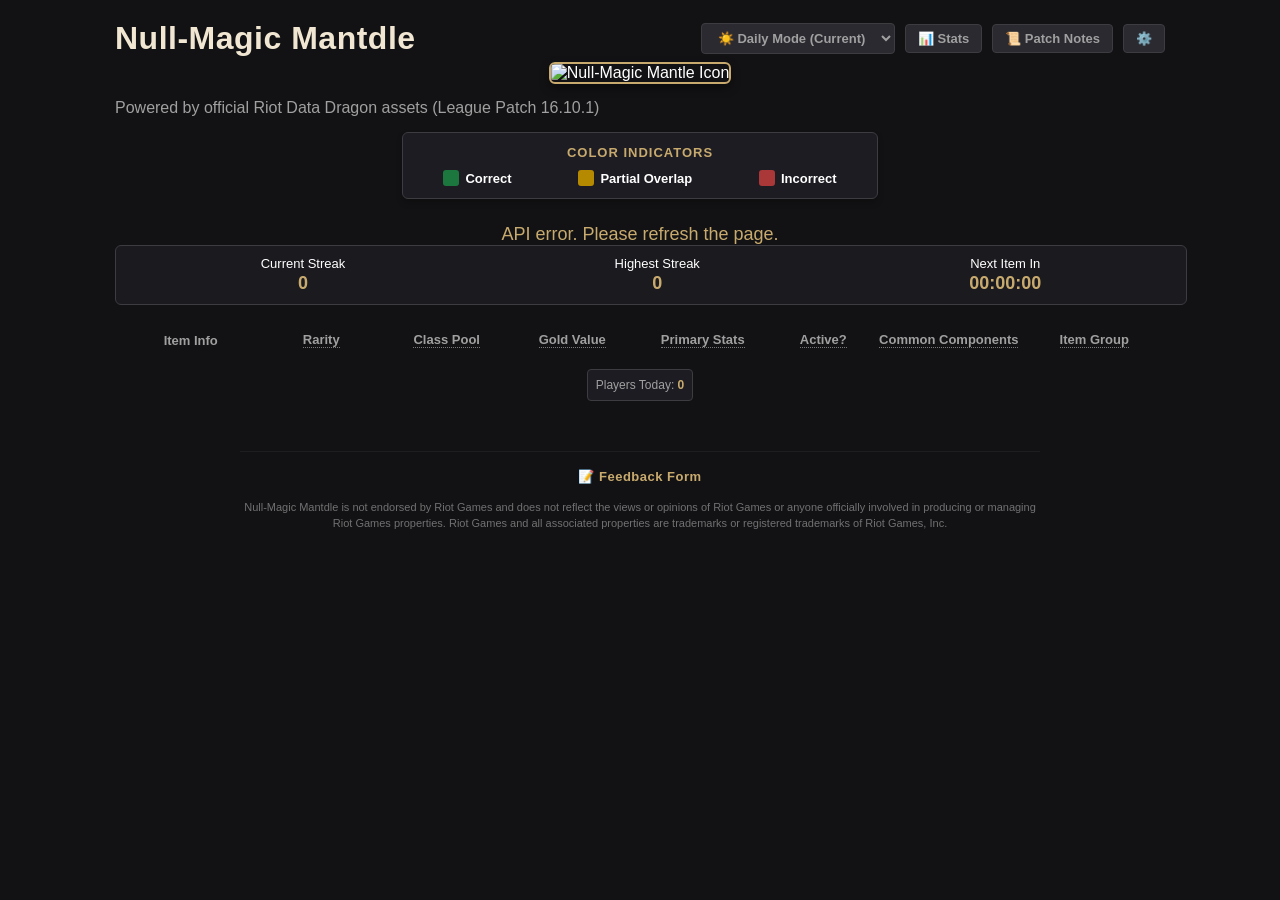
==== index.html @ 4fe8fe4a "Add files via upload" ====
<!DOCTYPE html>
<html lang="en">
<head>
    <meta charset="UTF-8">
    <meta name="viewport" content="width=device-width, initial-scale=1.0">
    <title>Null-Magic Mantdle - Daily Mode</title>
    <link rel="stylesheet" href="styles/main.css">
    <script type="module">
  import { initializeApp } from "https://www.gstatic.com/firebasejs/12.13.0/firebase-app.js";
  import { getFirestore } from "https://www.gstatic.com/firebasejs/12.13.0/firebase-firestore.js";
  import { doc, getDoc, setDoc, increment } from "https://www.gstatic.com/firebasejs/12.13.0/firebase-firestore.js";

  const firebaseConfig = {
    apiKey: "AIzaSyCM4MR29B792Sp19C0UyJ8x1PET6MaEWRI",
    authDomain: "null-magic-mantdle.firebaseapp.com",
    projectId: "null-magic-mantdle",
    storageBucket: "null-magic-mantdle.firebasestorage.app",
    messagingSenderId: "942446086455",
    appId: "1:942446086455:web:85b121a03490f0d2d932b2",
    measurementId: "G-M4QPRZ603F"
  };

  const app = initializeApp(firebaseConfig);
  const db = getFirestore(app);

  // Make Firebase available globally
  window.db = db;
  window.firebaseImports = { doc, getDoc, setDoc, increment };
</script>
</head>
<body>
    <div class="game-container">
        <!-- Header -->
        <div style="display: flex; justify-content: space-between; align-items: center; margin-bottom: 5px; width: 100%;">
            <h1 style="margin: 0;">Null-Magic Mantdle</h1>
            <div class="header-toolbar">
                <select id="modeSelect" class="mode-dropdown" onchange="location = this.value;">
                    <option value="https://null-magic-mantdle.lie8.workers.dev/" selected>☀️ Daily Mode (Current)</option>
                    <option value="https://null-magic-mantdle.lie8.workers.dev/infinite-mode.html">♾️ Infinite Mode</option>
                </select>
                <button id="openStatsBtn" class="toolbar-btn">📊 Stats</button>
                <button id="patchNotesBtn" class="patch-btn">📜 Patch Notes</button>
                <button id="openSettingsBtn" class="settings-btn">⚙️</button>
            </div>
        </div>

        <img class="title-icon" src="https://ddragon.leagueoflegends.com/cdn/14.23.1/img/item/1033.png" alt="Null-Magic Mantle Icon">
        <p class="subtitle" style="text-align: left; margin-top: 0;">
            Powered by official Riot Data Dragon assets (League Patch 16.10.1)
        </p>

        <!-- Color Legend -->
        <div class="legend-box" id="legendBox">
            <div class="legend-title">Color Indicators</div>
            <div class="legend-items">
                <div class="legend-item">
                    <div class="legend-color correct"></div>
                    <span>Correct</span>
                </div>
                <div class="legend-item">
                    <div class="legend-color partial"></div>
                    <span>Partial Overlap</span>
                </div>
                <div class="legend-item">
                    <div class="legend-color wrong"></div>
                    <span>Incorrect</span>
                </div>
            </div>
        </div>

        <!-- Dev Panel -->
        <div class="dev-panel" id="devPanel">
            <div><strong>Dev Console:</strong> Target: <span id="devTarget" style="color:#c8aa6e;">Loading...</span></div>
        </div>

        <!-- Loading -->
        <div id="loadingText" class="loading">Fetching items database from Riot servers...</div>

        <!-- Stats Banner -->
        <div class="stats-banner" style="display:none;" id="statsBanner">
            <div class="stat-box">Current Streak <span id="currentStreak" class="stat-val">0</span></div>
            <div class="stat-box">Highest Streak <span id="maxStreak" class="stat-val">0</span></div>
            <div class="stat-box">Next Item In <span id="dailyTimer" class="stat-val timer-val">00:00:00</span></div>
        </div>

        <!-- Input Area -->
        <div class="input-area" id="gameplayArea" style="display:none;">
            <input type="text" id="itemInput" placeholder="Type an item name..." autocomplete="off">
            <div id="suggestions" class="suggestions"></div>
        </div>

        <!-- Win Message -->
        <div id="winMessage" class="win-message"></div>

        <!-- Results Table -->
        <table class="results-table">
            <thead>
                <tr>
                    <th style="width: 14%;">Item Info</th>
                    <th style="width: 11%;">
                        <div class="tooltip">Rarity
                            <span class="tooltiptext">The structure tier of the item in shop pathing.<br><b>Example:</b> Starter (Doran's Shield), Epic (Hextech Alternator), or Legendary (Rabadon's).</span>
                        </div>
                    </th>
                    <th style="width: 13%;">
                        <div class="tooltip">Class Pool
                            <span class="tooltiptext">Recommended user class archetype in Summoner's Rift shop tabs for legendary items.<br><b>Classes:</b> Mage, Tank, Fighter, Assassin, Support, Marksman.</span>
                        </div>
                    </th>
                    <th style="width: 11%;">
                        <div class="tooltip">Gold Value
                            <span class="tooltiptext">Total purchase price of the complete item. Gives direction arrows.</span>
                        </div>
                    </th>
                    <th style="width: 14%;">
                        <div class="tooltip">Primary Stats
                            <span class="tooltiptext">Base stats/attributes granted by the item. Green on perfect match, Yellow on partial overlap.</span>
                        </div>
                    </th>
                    <th style="width: 9%;">
                        <div class="tooltip">Active?
                            <span class="tooltiptext">Whether the item has a click-activated active ability. <br><b>Examples:</b> Zhonya's, Tiamat.</span>
                        </div>
                    </th>
                    <th style="width: 15%;">
                        <div class="tooltip">Common Components
                            <span class="tooltiptext">Shows any overlapping ingredients or recipe paths with target.</span>
                        </div>
                    </th>
                    <th style="width: 13%;">
                        <div class="tooltip">Item Group
                            <span class="tooltiptext">Classifies items with unique named passives that don't stack.<br><b>Example:</b> Lifeline (Sterak's / Maw) or Spellblade (Sheen / Lich Bane)</span>
                        </div>
                    </th>
                </tr>
            </thead>
            <tbody id="resultsBody"></tbody>
        </table>
    </div>

    <!-- Settings Modal -->
    <div id="settingsModal" class="modal-overlay">
        <div class="modal-content" style="max-width: 400px;">
            <div class="modal-header">
                <h2>Game Settings</h2>
                <button id="closeSettingsBtn" class="close-modal-btn">&times;</button>
            </div>
            
            <div class="setting-row">
                <span class="setting-label">
                    <b>Colorblind Mode</b><br>
                    <small style="color:#a0a0a0;">Changes indicators to Blue / Yellow / Orange</small>
                </span>
                <label class="switch">
                    <input type="checkbox" id="colorblindToggle">
                    <span class="slider"></span>
                </label>
            </div>

            <div class="setting-row">
                <span class="setting-label">
                    <b>Show Color Indicators</b><br>
                    <small style="color:#a0a0a0;">Toggle legend visibility</small>
                </span>
                <label class="switch">
                    <input type="checkbox" id="indicatorsToggle" checked>
                    <span class="slider"></span>
                </label>
            </div>
        </div>
    </div>

    <!-- Patch Notes Modal -->
    <div id="patchNotesModal" class="modal-overlay">
        <div class="modal-content">
            <div class="modal-header">
                <h2>Changelog / Patch Notes</h2>
                <button id="closeModalBtn" class="close-modal-btn">&times;</button>
            </div>
            <div id="patchNotesContainer"></div>
        </div>
    </div>
    
    <div id="dailyUserCount" class="user-count-display"> Players Today: <span id="userCountNumber">0</span> </div>
    
    <!-- Stats Modal -->
    <div id="statsModal" class="modal-overlay">
        <div class="modal-content">
            <div class="modal-header">
                <h2>Daily Mode Statistics</h2>
                <button id="closeStatsBtn" class="close-modal-btn">&times;</button>
            </div>
            
            <div class="stats-grid">
                <div class="stats-card">
                    <span id="statPlayed" class="stats-number">0</span>
                    <span class="stats-label">Played</span>
                </div>
                <div class="stats-card">
                    <span id="statWinPct" class="stats-number">0%</span>
                    <span class="stats-label">Win %</span>
                </div>
                <div class="stats-card">
                    <span id="statCurrStreak" class="stats-number">0</span>
                    <span class="stats-label">Current Streak</span>
                </div>
                <div class="stats-card">
                    <span id="statMaxStreak" class="stats-number">0</span>
                    <span class="stats-label">Max Streak</span>
                </div>
            </div>

            <div class="stats-grid" style="grid-template-columns: repeat(2, 1fr); margin-top: 10px;">
                <div class="stats-card">
                    <span id="statAvgGuesses" class="stats-number">0</span>
                    <span class="stats-label">Avg Guesses</span>
                </div>
                <div class="stats-card">
                    <span id="statOneGuess" class="stats-number">0</span>
                    <span class="stats-label">One Guess Wins</span>
                </div>
            </div>
        </div>
    </div>

    <!-- Footer -->
    <footer class="legal-footer">
        <div style="margin-bottom: 12px;">
            <a href="https://docs.google.com/forms/d/e/1FAIpQLSfaA3ehGkZpLdsk66WE9c410mySWTN0zHF4xRyFNoQ5sEo73Q/viewform?usp=publish-editor" target="_blank">
                📝 Feedback Form
            </a>
        </div>
        Null-Magic Mantdle is not endorsed by Riot Games and does not reflect the views or opinions of Riot Games or anyone officially involved in producing or managing Riot Games properties. Riot Games and all associated properties are trademarks or registered trademarks of Riot Games, Inc.
    </footer>

    <!-- Scripts -->
    <script src="scripts/shared.js"></script>
    <script src="scripts/patch-notes.js"></script>
    <script src="scripts/daily-mode.js"></script>
    
    <script>
        // Settings toggle for legend box
        const indicatorsToggle = document.getElementById('indicatorsToggle');
        const legendBox = document.getElementById('legendBox');

        if (indicatorsToggle && legendBox) {
            const storedIndicators = localStorage.getItem('showIndicators');
            
            if (storedIndicators === null) {
                indicatorsToggle.checked = true;
                legendBox.style.display = 'block';
                localStorage.setItem('showIndicators', 'true');
            } else {
                const isVisible = storedIndicators === 'true';
                indicatorsToggle.checked = isVisible;
                legendBox.style.display = isVisible ? 'block' : 'none';
            }

            indicatorsToggle.addEventListener('change', (e) => {
                const isActive = e.target.checked;
                legendBox.style.display = isActive ? 'block' : 'none';
                localStorage.setItem('showIndicators', isActive);
            });
        }

        // Show stats banner when game loads
        document.addEventListener('DOMContentLoaded', () => {
            const statsBanner = document.getElementById('statsBanner');
            if (statsBanner) {
                statsBanner.style.display = 'flex';
            }
        });

        // Stats modal functionality
        const statsModal = document.getElementById('statsModal');
        const openStatsBtn = document.getElementById('openStatsBtn');
        const closeStatsBtn = document.getElementById('closeStatsBtn');

        if (openStatsBtn && statsModal && closeStatsBtn) {
            openStatsBtn.addEventListener('click', () => {
                // Load and display stats
                const played = parseInt(localStorage.getItem('stats_daily_played') || '0');
                const won = parseInt(localStorage.getItem('stats_daily_won') || '0');
                const totalGuesses = parseInt(localStorage.getItem('stats_daily_total_guesses') || '0');
                const oneGuessWins = parseInt(localStorage.getItem('stats_daily_one_guess') || '0');
                
                const dailyHistory = JSON.parse(localStorage.getItem('mantdleDailyHistory')) || { currentStreak: 0, maxStreak: 0 };
                
                const winPct = played > 0 ? Math.round((won / played) * 100) : 0;
                const avgGuesses = won > 0 ? (totalGuesses / won).toFixed(1) : 0;
                
                document.getElementById('statPlayed').textContent = played;
                document.getElementById('statWinPct').textContent = winPct + '%';
                document.getElementById('statCurrStreak').textContent = dailyHistory.currentStreak || 0;
                document.getElementById('statMaxStreak').textContent = dailyHistory.maxStreak || 0;
                document.getElementById('statAvgGuesses').textContent = avgGuesses;
                document.getElementById('statOneGuess').textContent = oneGuessWins;
                
                statsModal.style.display = 'flex';
            });
            
            closeStatsBtn.addEventListener('click', () => {
                statsModal.style.display = 'none';
            });
            
            window.addEventListener('click', (e) => {
                if (e.target === statsModal) {
                    statsModal.style.display = 'none';
                }
            });
        }
    </script>
</body>
</html>
---- styles/main.css ----
/* ============================================
   MAIN STYLES - NULL-MAGIC MANTDLE
   Shared styles for all game modes
   ============================================ */

/* === CORE LAYOUT === */
body {
    font-family: 'Segoe UI', Tahoma, Geneva, Verdana, sans-serif;
    background-color: #121214;
    color: #ffffff;
    display: flex;
    flex-direction: column;
    align-items: center;
    padding: 20px;
    margin: 0;
}

.game-container {
    width: 100%;
    max-width: 1050px;
    text-align: center;
}

/* === HEADER === */
h1 {
    color: #f0e6d2;
    margin-bottom: 5px;
    font-size: 32px;
    font-weight: 700;
    letter-spacing: 0.5px;
}

.subtitle {
    color: #a0a0a0;
    margin-bottom: 15px;
}

.title-icon {
    width: 48px;
    height: 48px;
    border-radius: 6px;
    border: 2px solid #c8aa6e;
    box-shadow: 0 4px 10px rgba(0, 0, 0, 0.4);
    margin-bottom: 15px;
}

.header-toolbar {
    display: flex;
    align-items: center;
    gap: 10px;
}

/* === BUTTONS === */
.toolbar-btn,
.mode-dropdown,
.patch-btn,
.settings-btn,
.game-btn {
    background: #2a2a30;
    color: #a0a0a0;
    border: 1px solid #3c3c41;
    padding: 6px 12px;
    border-radius: 4px;
    cursor: pointer;
    font-size: 13px;
    font-weight: 600;
    transition: all 0.2s ease;
    outline: none;
}

.toolbar-btn:hover,
.mode-dropdown:hover,
.patch-btn:hover,
.settings-btn:hover,
.game-btn:hover {
    border-color: #c8aa6e;
    color: #c8aa6e;
}

.dev-btn {
    background-color: #c8aa6e;
    color: #121214;
    border: none;
    padding: 8px 12px;
    font-weight: bold;
    cursor: pointer;
    border-radius: 4px;
}

.dev-btn:hover {
    background-color: #e0ca9e;
}

.next-btn {
    background: #c8aa6e;
    color: #1a1a1f;
    border-color: #c8aa6e;
}

.next-btn:hover {
    background: #e2c282;
    color: #1a1a1f;
}

.reveal-btn:hover {
    border-color: #ff4655;
    color: #ff4655;
}

/* === INPUT AREA === */
.input-area {
    position: relative;
    margin-bottom: 30px;
    display: flex;
    justify-content: center;
}

input {
    width: 350px;
    padding: 12px;
    background-color: #1e1e22;
    border: 2px solid #3c3c41;
    color: white;
    border-radius: 4px;
    font-size: 16px;
}

input:focus {
    outline: none;
    border-color: #c8aa6e;
}

input:disabled {
    background-color: #333;
    cursor: not-allowed;
}

/* === SUGGESTIONS DROPDOWN === */
.suggestions {
    position: absolute;
    top: 100%;
    left: 50%;
    transform: translateX(-50%);
    width: 350px;
    background: #1e1e22;
    border: 1px solid #3c3c41;
    border-top: none;
    z-index: 10;
    max-height: 200px;
    overflow-y: auto;
    text-align: left;
    border-radius: 0 0 4px 4px;
}

.suggestions:empty {
    border: none;
}

.suggestion-item {
    padding: 10px;
    cursor: pointer;
    display: flex;
    align-items: center;
    gap: 10px;
}

.suggestion-item img {
    width: 24px;
    height: 24px;
    border-radius: 4px;
}

.suggestion-item:hover {
    background-color: #2a2a30;
    color: #c8aa6e;
}

/* === RESULTS TABLE === */
.results-table {
    width: 100%;
    border-collapse: separate;
    border-spacing: 6px;
    margin-top: 20px;
    perspective: 1000px;
}

th {
    color: #a0a0a0;
    font-weight: 600;
    padding-bottom: 5px;
    font-size: 13px;
    position: relative;
    z-index: 30;
}

td {
    padding: 0;
    text-align: center;
    font-weight: bold;
    font-size: 13px;
    border-radius: 4px;
    vertical-align: middle;
    height: 80px;
    background-color: transparent;
}

/* === FLIP ANIMATION === */
.flip-container {
    width: 100%;
    height: 100%;
    position: relative;
    transform-style: preserve-3d;
}

.flip-animate {
    animation: wordleTopDownFlip 0.6s cubic-bezier(0.4, 0, 0.2, 1) forwards;
}

.card-front,
.card-back {
    position: absolute;
    width: 100%;
    height: 100%;
    backface-visibility: hidden;
    display: flex;
    align-items: center;
    justify-content: center;
    border-radius: 4px;
    box-shadow: 1px 1px 3px rgba(0, 0, 0, 0.4);
    box-sizing: border-box;
    padding: 6px;
}

.card-front {
    background-color: #1e1e22;
    border: 1px solid #3c3c41;
    color: #ffffff;
}

.card-back {
    transform: rotateX(180deg);
    color: #ffffff;
    text-shadow: 1px 1px 2px rgba(0, 0, 0, 0.6);
    line-height: 1.3;
}

@keyframes wordleTopDownFlip {
    0% { transform: rotateX(0deg); }
    50% { transform: rotateX(90deg); }
    100% { transform: rotateX(180deg); }
}

/* === ITEM CELL === */
.item-cell {
    display: flex;
    flex-direction: column;
    align-items: center;
    gap: 6px;
    width: 100%;
}

.item-cell img {
    width: 36px;
    height: 36px;
    border-radius: 0px !important;
    border: 1px solid #555;
    flex-shrink: 0;
}

.item-cell span {
    font-size: 11px;
    word-break: break-word;
}

/* === CELL COLORS === */
.correct {
    background-color: #1c773e !important;
}

.partial {
    background-color: #b58900 !important;
}

.wrong {
    background-color: #aa3838 !important;
}

/* === COLORBLIND MODE === */
body.colorblind-mode .correct {
    background-color: #005fcc !important;
}

body.colorblind-mode .partial {
    background-color: #ffcc00 !important;
    color: #121214 !important;
}

body.colorblind-mode .wrong {
    background-color: #ff6b00 !important;
}

/* === TOOLTIPS === */
.tooltip {
    cursor: help;
    border-bottom: 1px dotted #777;
    display: inline-block;
}

.tooltip .tooltiptext {
    visibility: hidden;
    width: 210px;
    background-color: #1c1c22;
    color: #fff;
    text-align: center;
    border: 1px solid #c8aa6e;
    border-radius: 5px;
    padding: 8px 10px;
    position: absolute;
    z-index: 20;
    bottom: 125%;
    left: 50%;
    transform: translateX(-50%);
    opacity: 0;
    transition: opacity 0.2s ease, transform 0.2s ease;
    font-size: 11px;
    font-weight: normal;
    line-height: 1.4;
    box-shadow: 0 5px 15px rgba(0, 0, 0, 0.6);
    pointer-events: none;
}

.tooltip:hover .tooltiptext {
    visibility: visible;
    opacity: 1;
    transform: translateX(-50%) translateZ(10px);
}

/* === LEGEND BOX === */
.legend-box {
    background-color: #1c1c22;
    border: 1px solid #3c3c41;
    border-radius: 6px;
    padding: 12px;
    max-width: 450px;
    margin: 0 auto 25px auto;
    box-shadow: 0 4px 6px rgba(0, 0, 0, 0.2);
}

.legend-title {
    font-size: 13px;
    font-weight: bold;
    color: #c8aa6e;
    text-transform: uppercase;
    letter-spacing: 1px;
    margin-bottom: 10px;
}

.legend-items {
    display: flex;
    justify-content: space-around;
    gap: 10px;
}

.legend-item {
    display: flex;
    align-items: center;
    gap: 6px;
    font-size: 13px;
    font-weight: 600;
}

.legend-color {
    width: 16px;
    height: 16px;
    border-radius: 3px;
}

/* === DRAGGABLE LEGEND WINDOW === */
.draggable-window {
    position: fixed;
    bottom: 20px;
    right: 20px;
    z-index: 999;
    background: #1a1a1f;
    border: 2px solid #3c3c41;
    border-radius: 6px;
    width: 260px;
    box-shadow: 0 4px 15px rgba(0, 0, 0, 0.5);
}

.legend-header {
    background: #24242a;
    border-bottom: 1px solid #3c3c41;
    padding: 8px 12px;
    cursor: move;
    display: flex;
    justify-content: space-between;
    align-items: center;
    color: #c8aa6e;
    font-size: 12px;
    font-weight: bold;
    text-transform: uppercase;
    letter-spacing: 0.5px;
    user-select: none;
}

.legend-close-x {
    background: none;
    border: none;
    color: #a0a0a0;
    font-size: 16px;
    cursor: pointer;
    line-height: 1;
    padding: 0;
}

.legend-close-x:hover {
    color: #ff4655;
}

.legend-body {
    padding: 12px;
    text-align: left;
}

.legend-row-item {
    display: flex;
    align-items: center;
    gap: 10px;
    margin-bottom: 8px;
    font-size: 12px;
    color: #a0a0a0;
}

.legend-row-item:last-child {
    margin-bottom: 0;
}

.legend-indicator-box {
    width: 14px;
    height: 14px;
    border-radius: 3px;
    flex-shrink: 0;
}

/* === MODALS === */
.modal-overlay {
    display: none;
    position: fixed;
    top: 0;
    left: 0;
    width: 100%;
    height: 100%;
    background-color: rgba(0, 0, 0, 0.8);
    z-index: 999;
    justify-content: center;
    align-items: center;
}

.modal-content {
    background-color: #1c1c22;
    border: 1px solid #c8aa6e;
    border-radius: 6px;
    width: 90%;
    max-width: 500px;
    max-height: 80%;
    overflow-y: auto;
    padding: 20px;
    box-shadow: 0 8px 32px rgba(0, 0, 0, 0.6);
    text-align: left;
    box-sizing: border-box;
}

.modal-header {
    display: flex;
    justify-content: space-between;
    align-items: center;
    border-bottom: 1px solid #3c3c41;
    padding-bottom: 10px;
    margin-bottom: 15px;
}

.modal-header h2 {
    margin: 0;
    color: #f0e6d2;
    font-size: 18px;
    text-transform: uppercase;
    letter-spacing: 0.5px;
}

.close-modal-btn {
    background: transparent;
    border: none;
    color: #a0a0a0;
    font-size: 24px;
    cursor: pointer;
    line-height: 1;
}

.close-modal-btn:hover {
    color: #ffffff;
}

/* === STATS === */
.stats-banner {
    display: flex;
    justify-content: space-around;
    background: #1a1a1f;
    border: 1px solid #3c3c41;
    padding: 10px;
    border-radius: 6px;
    margin-bottom: 15px;
    width: 100%;
    font-size: 13px;
}

.stat-box {
    text-align: center;
}

.stat-val {
    display: block;
    font-size: 18px;
    color: #c8aa6e;
    font-weight: bold;
    margin-top: 2px;
}

.stats-grid {
    display: grid;
    grid-template-columns: repeat(4, 1fr);
    gap: 8px;
    margin: 20px 0;
    text-align: center;
}

.stats-card {
    background-color: #121214;
    border: 1px solid #3c3c41;
    border-radius: 4px;
    padding: 12px 4px;
}

.stats-number {
    font-size: 22px;
    font-weight: bold;
    color: #c8aa6e;
    display: block;
}

.stats-label {
    font-size: 10px;
    color: #a0a0a0;
    margin-top: 4px;
    display: block;
    text-transform: uppercase;
    font-weight: 600;
}

/* === SETTINGS === */
.setting-row {
    display: flex;
    justify-content: space-between;
    align-items: center;
    padding: 12px 0;
    border-bottom: 1px solid #3c3c41;
}

.setting-label {
    font-size: 14px;
    color: #e0e0e0;
}

.switch {
    position: relative;
    display: inline-block;
    width: 44px;
    height: 22px;
}

.switch input {
    display: none;
}

.slider {
    position: absolute;
    cursor: pointer;
    top: 0;
    left: 0;
    right: 0;
    bottom: 0;
    background-color: #3c3c41;
    transition: 0.3s;
    border-radius: 22px;
}

.slider:before {
    position: absolute;
    content: "";
    height: 16px;
    width: 16px;
    left: 3px;
    bottom: 3px;
    background-color: white;
    transition: 0.3s;
    border-radius: 50%;
}

input:checked + .slider {
    background-color: #c8aa6e;
}

input:checked + .slider:before {
    transform: translateX(22px);
}

/* === SHARE SECTION === */
#shareSection {
    border-top: 1px solid #3c3c41;
    padding-top: 15px;
    margin-top: 15px;
    display: none;
}

#shareSection h3 {
    color: #4bb543;
    margin: 0 0 8px 0;
    font-size: 15px;
}

#sharePreview {
    font-family: 'Courier New', Courier, monospace;
    font-size: 11px;
    color: #a0a0a0;
    background: #121214;
    padding: 10px;
    border-radius: 4px;
    white-space: pre-wrap;
    margin: 5px 0 15px 0;
    border: 1px solid #2a2a30;
    line-height: 1.4;
}

.share-action-btn {
    background: #1c773e;
    color: white;
    border: none;
    padding: 10px 20px;
    font-size: 14px;
    font-weight: bold;
    border-radius: 4px;
    cursor: pointer;
    display: inline-flex;
    align-items: center;
    justify-content: center;
    gap: 8px;
    text-transform: uppercase;
    letter-spacing: 0.5px;
    transition: background 0.2s;
    box-sizing: border-box;
    margin-top: 15px;
}

.share-action-btn:hover {
    background: #24924f;
}

/* === PATCH NOTES === */
.patch-version {
    color: #c8aa6e;
    font-weight: bold;
    margin-top: 15px;
    margin-bottom: 5px;
    font-size: 15px;
}

.patch-list {
    margin: 0;
    padding-left: 20px;
    color: #e0e0e0;
    font-size: 13px;
    line-height: 1.5;
}

/* === DEV PANEL === */
.dev-panel {
    background-color: #1c1c22;
    border: 1px dashed #c8aa6e;
    padding: 10px;
    margin-bottom: 20px;
    border-radius: 4px;
    display: none;
    justify-content: space-around;
    align-items: center;
}

/* === MESSAGES === */
.win-message {
    color: #4bb543;
    font-size: 24px;
    font-weight: bold;
    margin-top: 20px;
    display: none;
}

.loading {
    font-size: 18px;
    color: #c8aa6e;
}

/* === FOOTER === */
.legal-footer {
    max-width: 800px;
    text-align: center;
    font-size: 11px;
    color: rgba(255, 255, 255, 0.4);
    line-height: 1.5;
    margin-top: 50px;
    padding: 15px 0;
    margin-left: auto;
    margin-right: auto;
    border-top: 1px solid rgba(255, 255, 255, 0.05);
    box-sizing: border-box;
}

.legal-footer a {
    color: #c8aa6e;
    text-decoration: none;
    font-weight: 600;
    font-size: 13px;
    letter-spacing: 0.5px;
}

/* === MODE-SPECIFIC === */
.streak-disclaimer {
    color: #a0a0a0;
    font-size: 11px;
    font-style: italic;
    margin-top: -10px;
    margin-bottom: 15px;
    text-align: center;
}

.infinite-controls-row {
    display: flex;
    gap: 10px;
    margin-bottom: 15px;
    width: 100%;
}

.game-btn {
    flex: 1;
}


#dailyShareBtn {
    margin-top: 15px;
}

.user-count-display {
    text-align: center;
    color: #a0a0a0;
    font-size: 12px;
    margin-top: 10px;
    padding: 8px;
    background: #1c1c22;
    border-radius: 4px;
    border: 1px solid #3c3c41;
}

#userCountNumber {
    color: #c8aa6e;
    font-weight: bold;
}
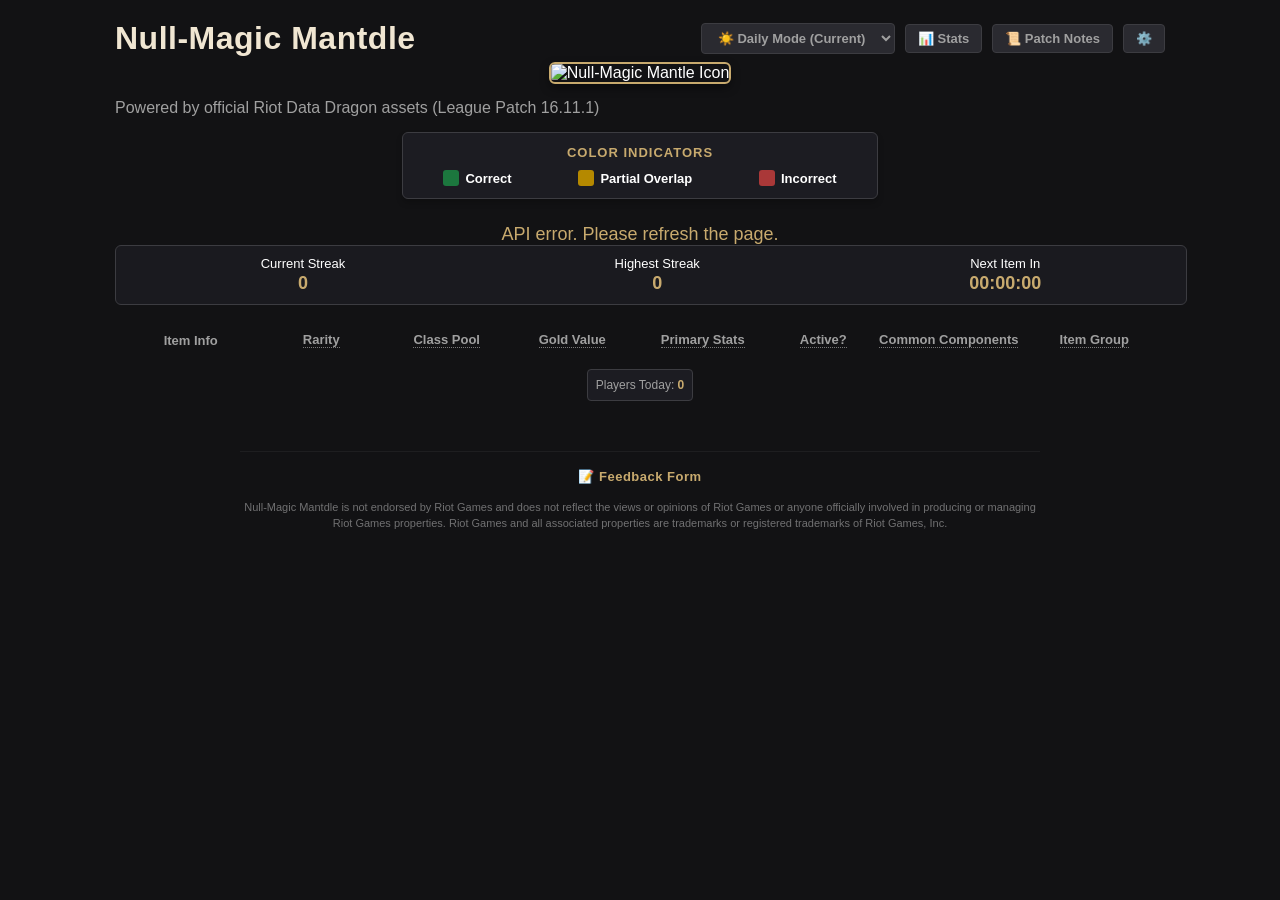
==== commit 3f0005f3: "Add files via upload" ====
--- a/index.html
+++ b/index.html
@@ -46,7 +46,7 @@
 
         <img class="title-icon" src="https://ddragon.leagueoflegends.com/cdn/14.23.1/img/item/1033.png" alt="Null-Magic Mantle Icon">
         <p class="subtitle" style="text-align: left; margin-top: 0;">
-            Powered by official Riot Data Dragon assets (League Patch 16.10.1)
+            Powered by official Riot Data Dragon assets (League Patch 16.11.1)
         </p>
 
         <!-- Color Legend -->
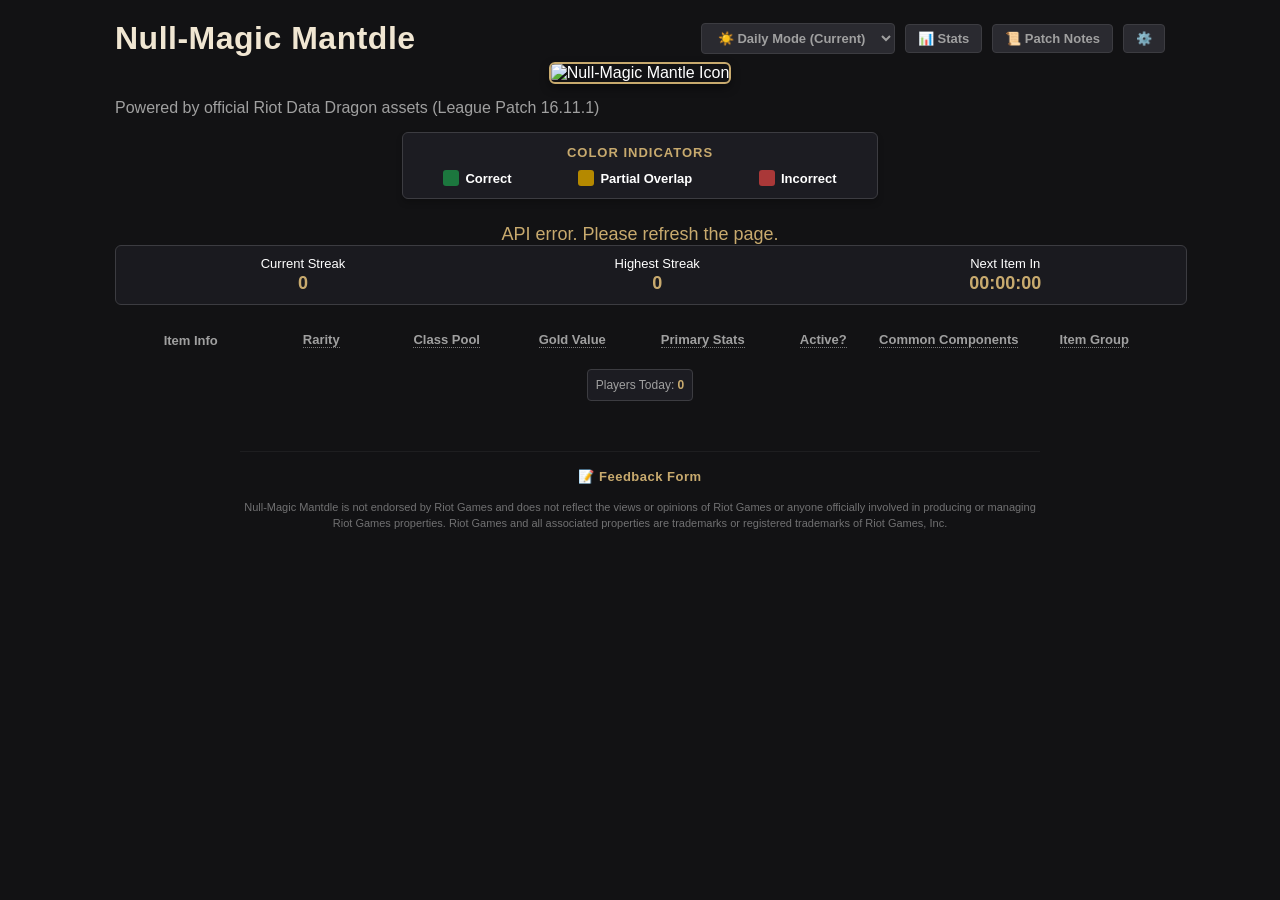
==== commit ccf7ca2b: "Add files via upload" ====
--- a/index.html
+++ b/index.html
@@ -5,6 +5,8 @@
     <meta name="viewport" content="width=device-width, initial-scale=1.0">
     <title>Null-Magic Mantdle - Daily Mode</title>
     <link rel="stylesheet" href="styles/main.css">
+    <link rel="icon" type="image/png" href="https://ddragon.leagueoflegends.com/cdn/16.10.1/img/item/1033.png">
+    <link rel="apple-touch-icon" href="https://ddragon.leagueoflegends.com/cdn/16.10.1/img/item/1033.png">
     <script type="module">
   import { initializeApp } from "https://www.gstatic.com/firebasejs/12.13.0/firebase-app.js";
   import { getFirestore } from "https://www.gstatic.com/firebasejs/12.13.0/firebase-firestore.js";
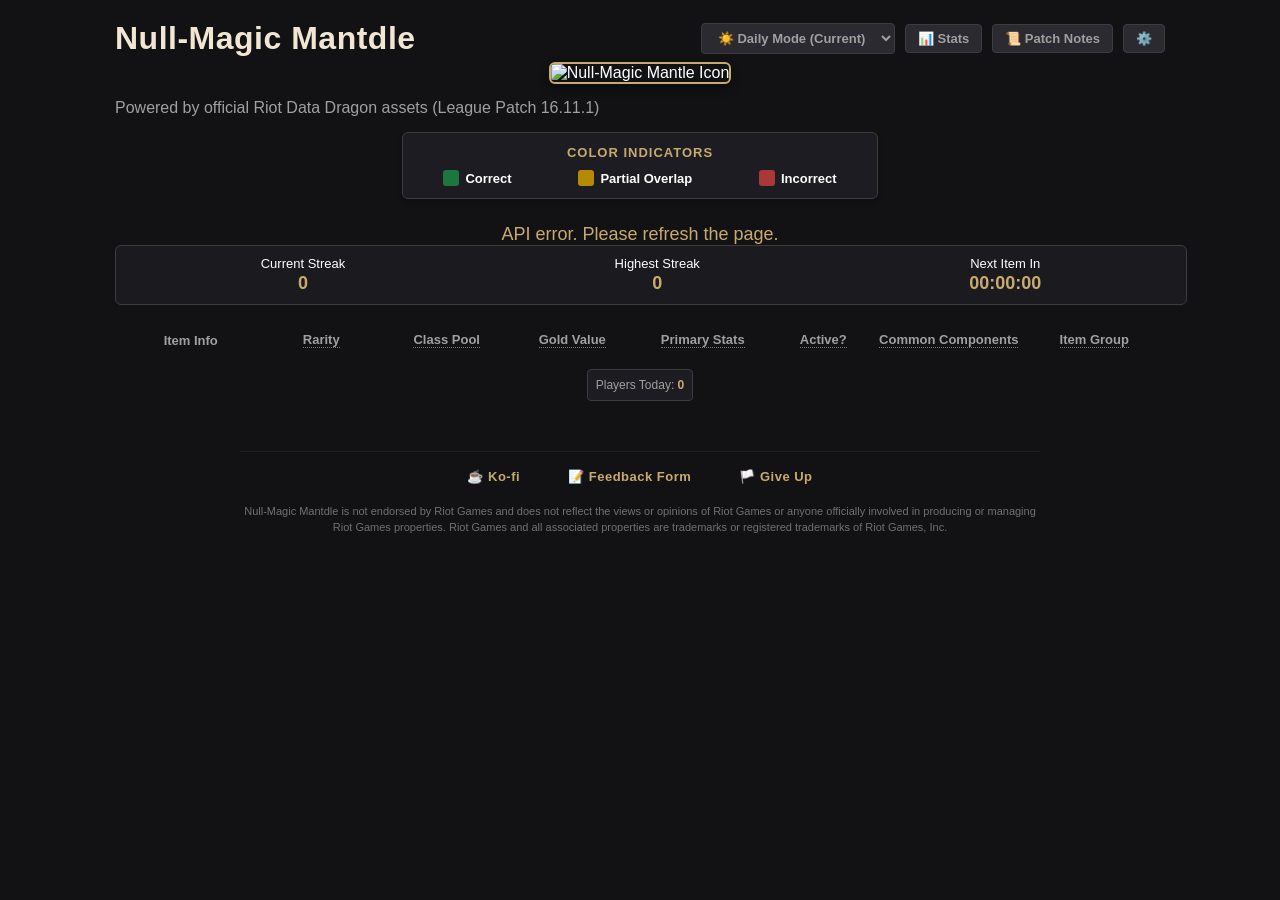
==== commit 06850a59: "Add files via upload" ====
--- a/index.html
+++ b/index.html
@@ -37,8 +37,8 @@
             <h1 style="margin: 0;">Null-Magic Mantdle</h1>
             <div class="header-toolbar">
                 <select id="modeSelect" class="mode-dropdown" onchange="location = this.value;">
-                    <option value="https://null-magic-mantdle.lie8.workers.dev/" selected>☀️ Daily Mode (Current)</option>
-                    <option value="https://null-magic-mantdle.lie8.workers.dev/infinite-mode.html">♾️ Infinite Mode</option>
+                    <option value="https://null-magic-mantdle.org/" selected>☀️ Daily Mode (Current)</option>
+                    <option value="https://null-magic-mantdle.org/infinite-mode">♾️ Infinite Mode</option>
                 </select>
                 <button id="openStatsBtn" class="toolbar-btn">📊 Stats</button>
                 <button id="patchNotesBtn" class="patch-btn">📜 Patch Notes</button>
@@ -160,16 +160,29 @@
             </div>
 
             <div class="setting-row">
-                <span class="setting-label">
-                    <b>Show Color Indicators</b><br>
-                    <small style="color:#a0a0a0;">Toggle legend visibility</small>
-                </span>
-                <label class="switch">
-                    <input type="checkbox" id="indicatorsToggle" checked>
-                    <span class="slider"></span>
+    <span class="setting-label">
+        <b>Show Color Indicators</b><br>
+        <small style="color:#a0a0a0;">Toggle legend visibility</small>
+    </span>
+    <label class="switch">
+        <input type="checkbox" id="indicatorsToggle" checked>
+        <span class="slider"></span>
+    </label>
+</div>
+
+
+<div class="setting-row">
+    <span class="setting-label">
+        <b>Show Rarity Badges in Search</b><br>
+        <small style="color:#a0a0a0;">Enables a badge that shows item rarity in search suggestions</small>
+    </span>
+    <label class="switch">
+            <input type="checkbox" id="showTierBadgeToggle">
+                <span class="slider"></span>
                 </label>
             </div>
         </div>
+    
     </div>
 
     <!-- Patch Notes Modal -->
@@ -227,11 +240,26 @@
 
     <!-- Footer -->
     <footer class="legal-footer">
-        <div style="margin-bottom: 12px;">
-            <a href="https://docs.google.com/forms/d/e/1FAIpQLSfaA3ehGkZpLdsk66WE9c410mySWTN0zHF4xRyFNoQ5sEo73Q/viewform?usp=publish-editor" target="_blank">
-                📝 Feedback Form
-            </a>
-        </div>
+    <div style="display: flex; gap: 24px; justify-content: center; margin-bottom: 16px;">
+        
+        <a href="https://ko-fi.com/lie888" target="_blank">
+            ☕ Ko-fi
+        </a>
+                <span style="color: #3c3c41;"></span>
+
+        <a href="https://docs.google.com/forms/d/e/1FAIpQLSfaA3ehGkZpLdsk66WE9c410mySWTN0zHF4xRyFNoQ5sEo73Q/viewform?usp=publish-editor" target="_blank">
+            📝 Feedback Form
+        </a>
+                <span style="color: #3c3c41;"></span>
+
+        <a href="https://www.youtube.com/watch?v=vx72kEF9FII" target="_blank">
+            🏳️ Give Up
+        </a>
+
+
+    </div>
+
+
         Null-Magic Mantdle is not endorsed by Riot Games and does not reflect the views or opinions of Riot Games or anyone officially involved in producing or managing Riot Games properties. Riot Games and all associated properties are trademarks or registered trademarks of Riot Games, Inc.
     </footer>
 
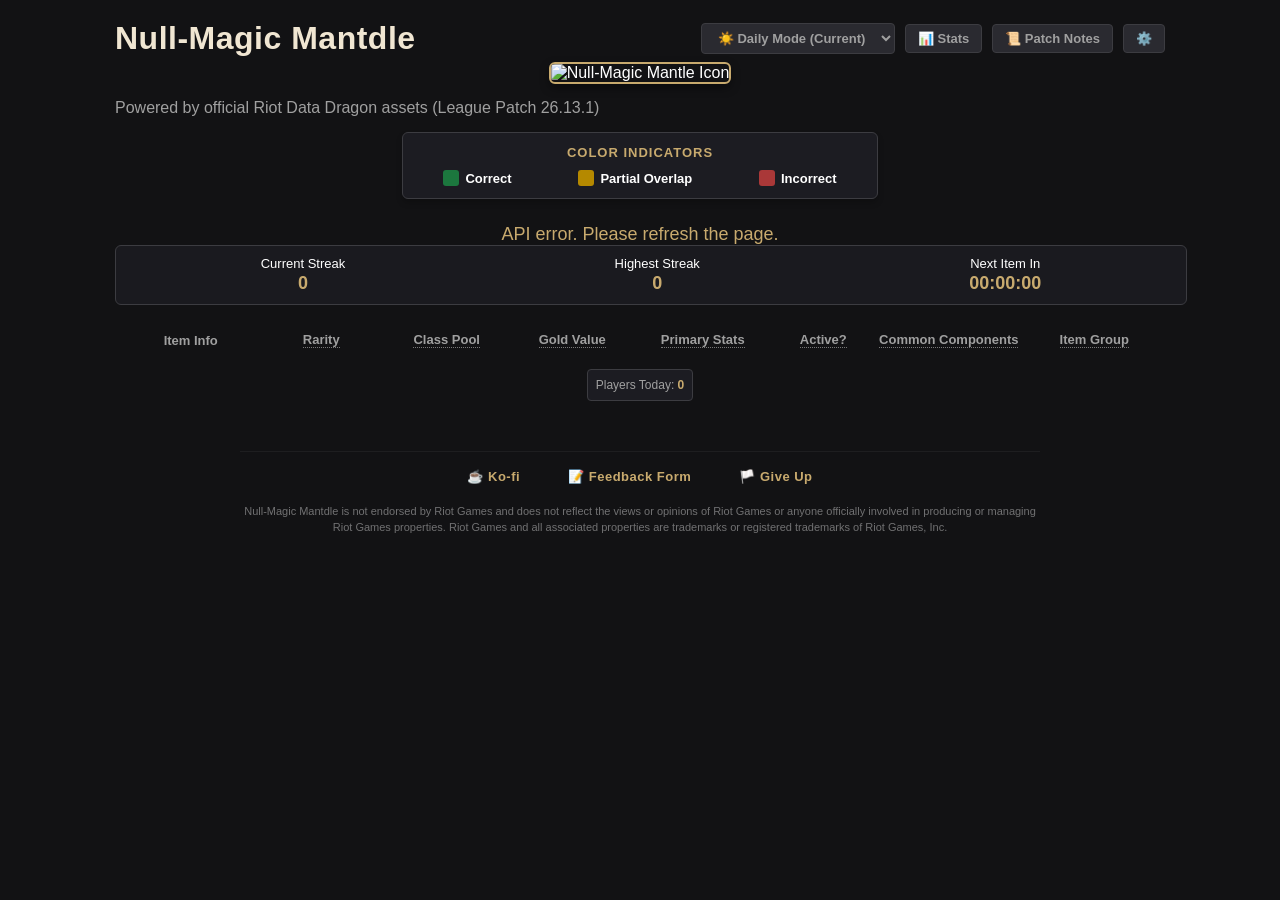
==== commit 3b204c55: "Add files via upload" ====
--- a/index.html
+++ b/index.html
@@ -48,7 +48,7 @@
 
         <img class="title-icon" src="https://ddragon.leagueoflegends.com/cdn/14.23.1/img/item/1033.png" alt="Null-Magic Mantle Icon">
         <p class="subtitle" style="text-align: left; margin-top: 0;">
-            Powered by official Riot Data Dragon assets (League Patch 16.11.1)
+            Powered by official Riot Data Dragon assets (League Patch 26.13.1)
         </p>
 
         <!-- Color Legend -->
--- a/styles/main.css
+++ b/styles/main.css
@@ -771,4 +771,25 @@
 #userCountNumber {
     color: #c8aa6e;
     font-weight: bold;
-}+}
+
+.suggestion-item.highlighted {
+    background-color: #3c3c41;
+    outline: 1px solid #c8aa6e;
+}
+
+/* Tier badge */
+.tier-badge {
+    padding: 2px 6px;
+    border-radius: 3px;
+    background: rgba(200, 170, 110, 0.2);
+    color: #c8aa6e;
+    font-weight: bold;
+}
+
+/* Max height for suggestion list */
+#suggestionsContainer {
+    max-height: 400px;
+    overflow-y: auto;
+}
+
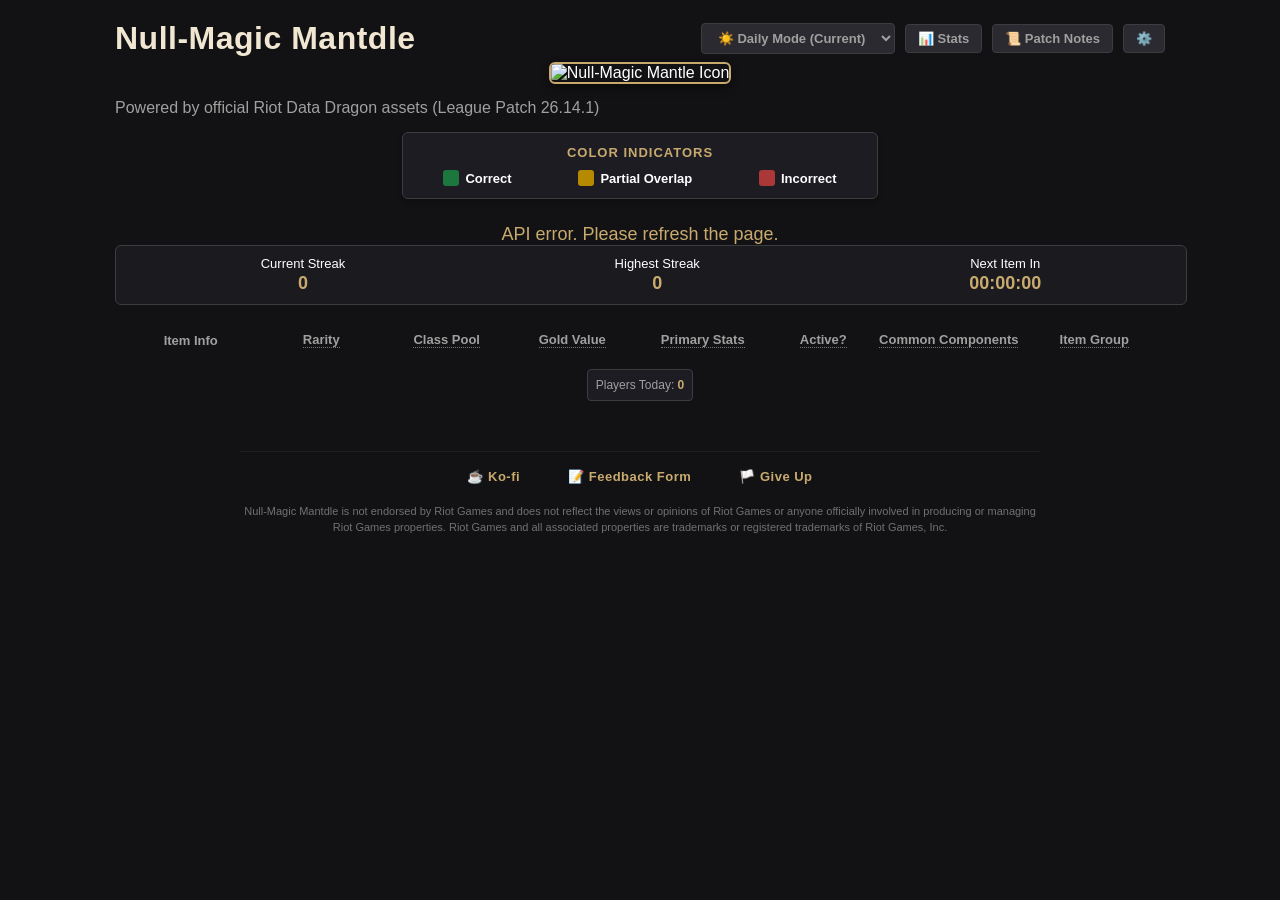
==== commit ef1661d7: "Update index.html" ====
--- a/index.html
+++ b/index.html
@@ -48,7 +48,7 @@
 
         <img class="title-icon" src="https://ddragon.leagueoflegends.com/cdn/14.23.1/img/item/1033.png" alt="Null-Magic Mantle Icon">
         <p class="subtitle" style="text-align: left; margin-top: 0;">
-            Powered by official Riot Data Dragon assets (League Patch 26.13.1)
+            Powered by official Riot Data Dragon assets (League Patch 26.14.1)
         </p>
 
         <!-- Color Legend -->
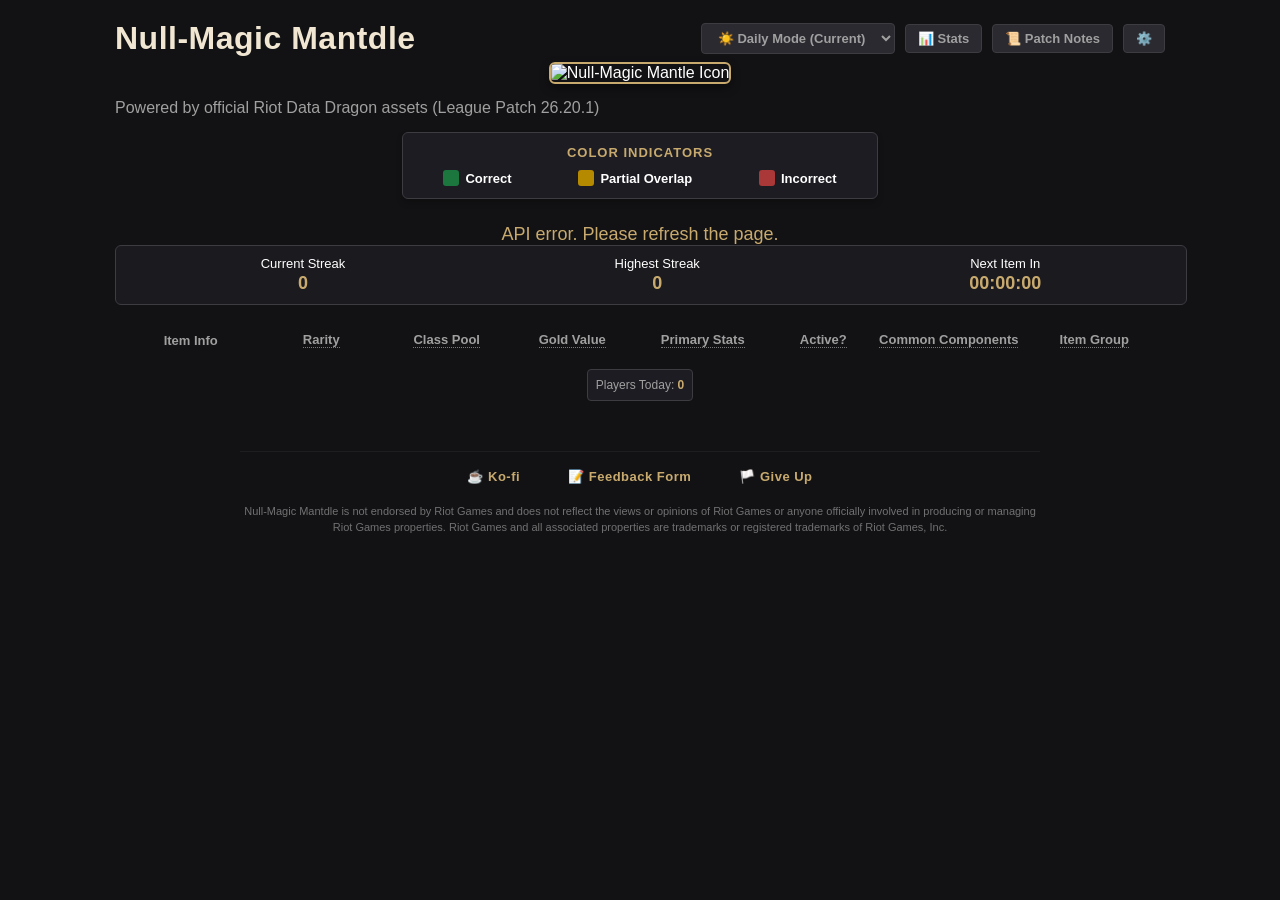
==== commit b666ff81: "Update index.html" ====
--- a/index.html
+++ b/index.html
@@ -48,7 +48,7 @@
 
         <img class="title-icon" src="https://ddragon.leagueoflegends.com/cdn/14.23.1/img/item/1033.png" alt="Null-Magic Mantle Icon">
         <p class="subtitle" style="text-align: left; margin-top: 0;">
-            Powered by official Riot Data Dragon assets (League Patch 26.14.1)
+            Powered by official Riot Data Dragon assets (League Patch 26.20.1)
         </p>
 
         <!-- Color Legend -->
